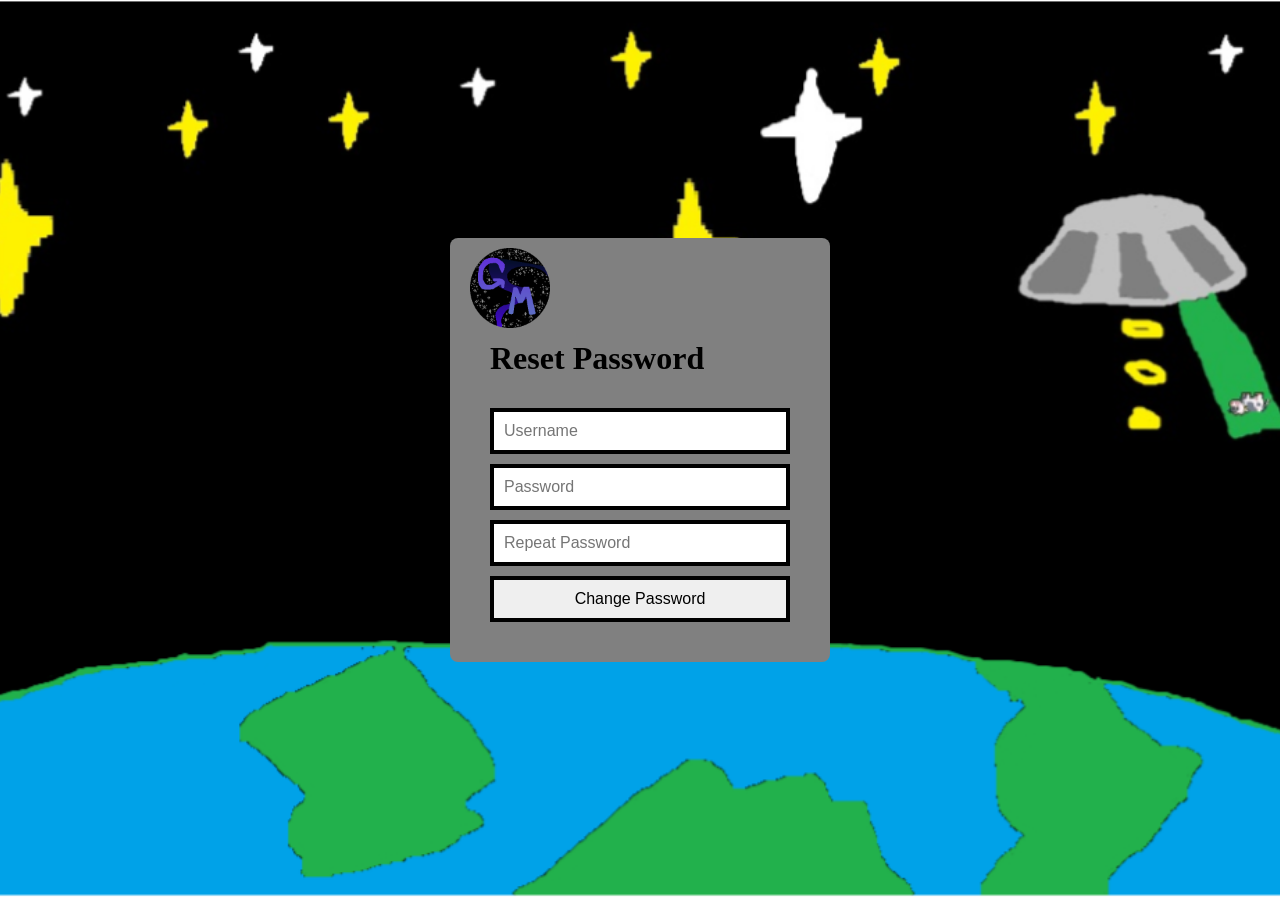
==== maps/src/main/resources/static/ForgotPassword.html @ 94ffcf8a "Springboot added to code" ====
<!DOCTYPE html>

<head>
    <link rel ="stylesheet" href="./styles/login.css">
    <title>Reset Password</title>
</head>

<body>
    <div class="login-contianer">
        <form class="login-form">
            <img src="./images/GalacticMapsLogo.png" alt="Logo">
            <h1>Reset Password</h1>
            <input type="text" placeholder="Username">
            <input type="password" placeholder="Password">
            <input type="password" placeholder="Repeat Password">
            <button type="button" onclick="window.location.href='login.html'">Change Password</button>
        </form>
    </div>
</body>
---- maps/src/main/resources/static/styles/login.css ----
h1 {
    font-size: 200%;
}

html {
    background-image: url("../images/LoginBackground.png");
    background-size: cover;
    background-repeat: no-repeat;
    background-position: center;
}

body {
    margin: 0;
    height: 100vh;
    display: flex;
    justify-content: center;
    align-items: center;
}

.login-form {
    display: flex;
    flex-direction: column;
    gap: 10px;
    padding: 30px 40px 40px 40px;
    width: 300px;
    background: grey;
    border-radius: 8px;
}

.login-form input,
.login-form button {
    padding: 10px;
    font-size: 16px;
    border-style: solid;
    border-width: 4px;
    border-color: black;
}

img {
    width: 80px;
    margin: -20px;
}

a {
    margin-top: 15px;
    text-align: center;
}

a:link {
    font-weight: bold;
    color: #0472bf;
}

a:hover,a:focus {
    color: #9b59b6;
}

a:visited {
    color: #0472bf;
}
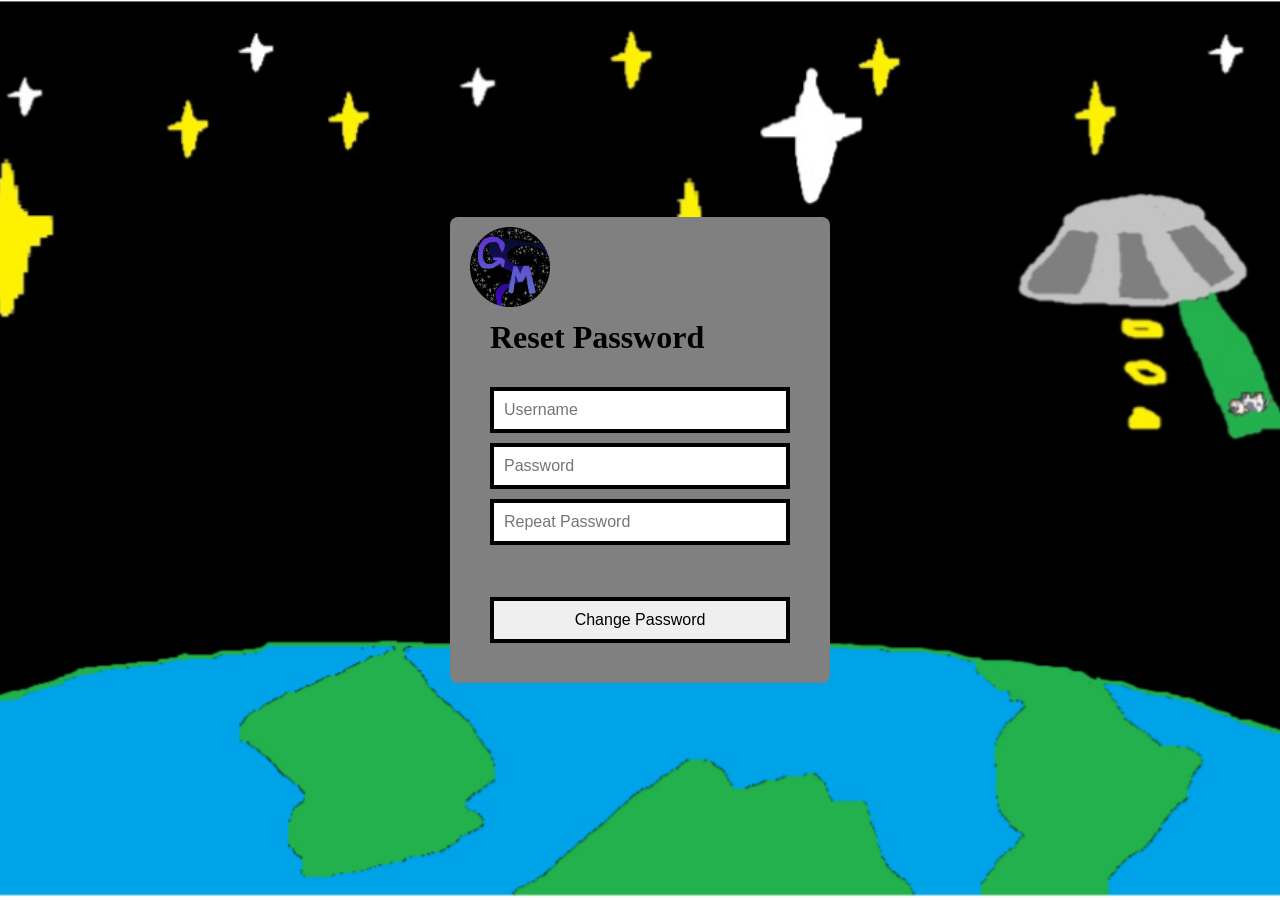
==== commit 09c46ef9: "fixed authentification" ====
--- a/maps/src/main/resources/static/ForgotPassword.html
+++ b/maps/src/main/resources/static/ForgotPassword.html
@@ -1,19 +1,23 @@
 <!DOCTYPE html>
 
+
 <head>
+    <meta charset="UTF-8">
     <link rel ="stylesheet" href="./styles/login.css">
     <title>Reset Password</title>
 </head>
 
 <body>
     <div class="login-contianer">
-        <form class="login-form">
+        <form class="login-form" id="reset-password-form">
             <img src="./images/GalacticMapsLogo.png" alt="Logo">
             <h1>Reset Password</h1>
-            <input type="text" placeholder="Username">
-            <input type="password" placeholder="Password">
-            <input type="password" placeholder="Repeat Password">
-            <button type="button" onclick="window.location.href='login.html'">Change Password</button>
+            <input id="reset-username" type="text" placeholder="Username" required>
+            <input id="reset-password" type="password" placeholder="Password" required>
+            <input id="reset-confirm-password" type="password" placeholder="Repeat Password" required>
+            <p id="reset-message"></p>
+            <button type="submit">Change Password</button>
         </form>
     </div>
+    <script src="./js/auth.js"></script>
 </body>
